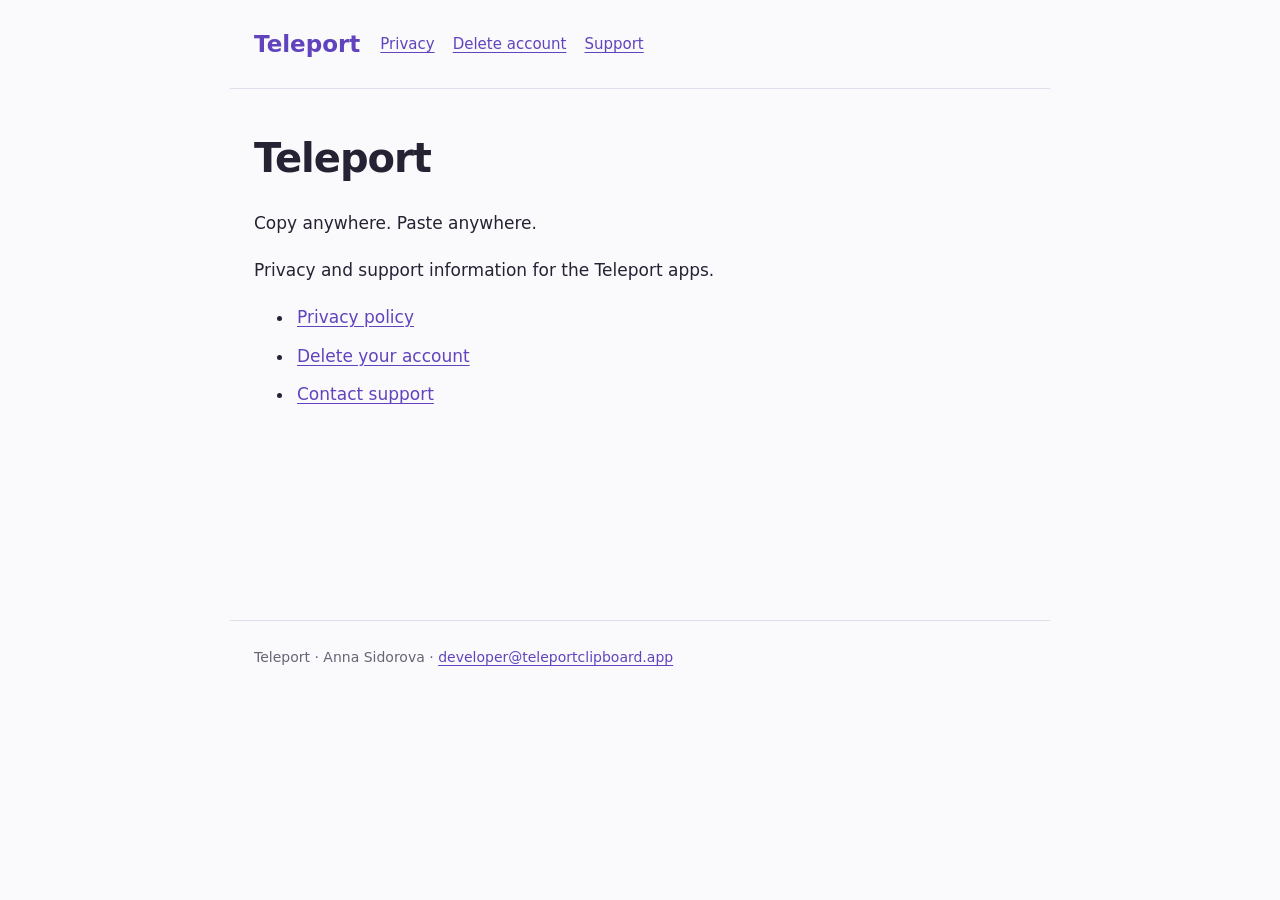
==== teleport/index.html @ 5d541e5c "Publish Teleport privacy, account deletion, and support pages" ====
<!doctype html>
<html lang="en">
<head>
<meta charset="utf-8">
<meta name="viewport" content="width=device-width, initial-scale=1">
<meta name="description" content="Information for Teleport, the cross-device clipboard and file-transfer app.">
<title>Information · Teleport</title>
<link rel="stylesheet" href="style.css">
</head>
<body>
<header><a href="./">Teleport</a><nav aria-label="Teleport information"><a href="privacy.html">Privacy</a><a href="delete-account.html">Delete account</a><a href="support.html">Support</a></nav></header>
<main><h1>Teleport</h1><p>Copy anywhere. Paste anywhere.</p><p>Privacy and support information for the Teleport apps.</p><ul><li><a href="privacy.html">Privacy policy</a></li><li><a href="delete-account.html">Delete your account</a></li><li><a href="support.html">Contact support</a></li></ul></main>
<footer><p>Teleport · Anna Sidorova · <a href="mailto:developer@teleportclipboard.app">developer@teleportclipboard.app</a></p></footer>
</body>
</html>
---- teleport/style.css ----
*{box-sizing:border-box}html{color-scheme:light dark}body{margin:0;background:#faf9fc;color:#252333;font:17px/1.75 system-ui,-apple-system,BlinkMacSystemFont,"Segoe UI",sans-serif}header,main,footer{max-width:820px;margin:auto;padding:24px}header{display:flex;flex-wrap:wrap;align-items:center;gap:20px;border-bottom:1px solid #e0dcea}header>a{font-size:23px;font-weight:750;text-decoration:none}nav{display:flex;gap:18px;flex-wrap:wrap;font-size:15px}a{color:#6144bd;text-underline-offset:3px}a:hover{text-decoration-thickness:2px}a:focus-visible{outline:3px solid #8767e5;outline-offset:4px}h1,h2{line-height:1.25;letter-spacing:-.025em}h1{font-size:clamp(30px,5vw,40px);margin:20px 0 26px}h2{font-size:25px;margin:40px 0 16px}p,li{overflow-wrap:anywhere}li{padding-left:3px;margin:9px 0}footer{border-top:1px solid #e0dcea;font-size:14px;color:#686475;margin-top:36px}main{min-height:55vh}footer p{margin:0}@media(prefers-color-scheme:dark){body{background:#19171f;color:#eeebf4}a{color:#c6b3ff}header,footer{border-color:#393440}footer{color:#b7afc2}}
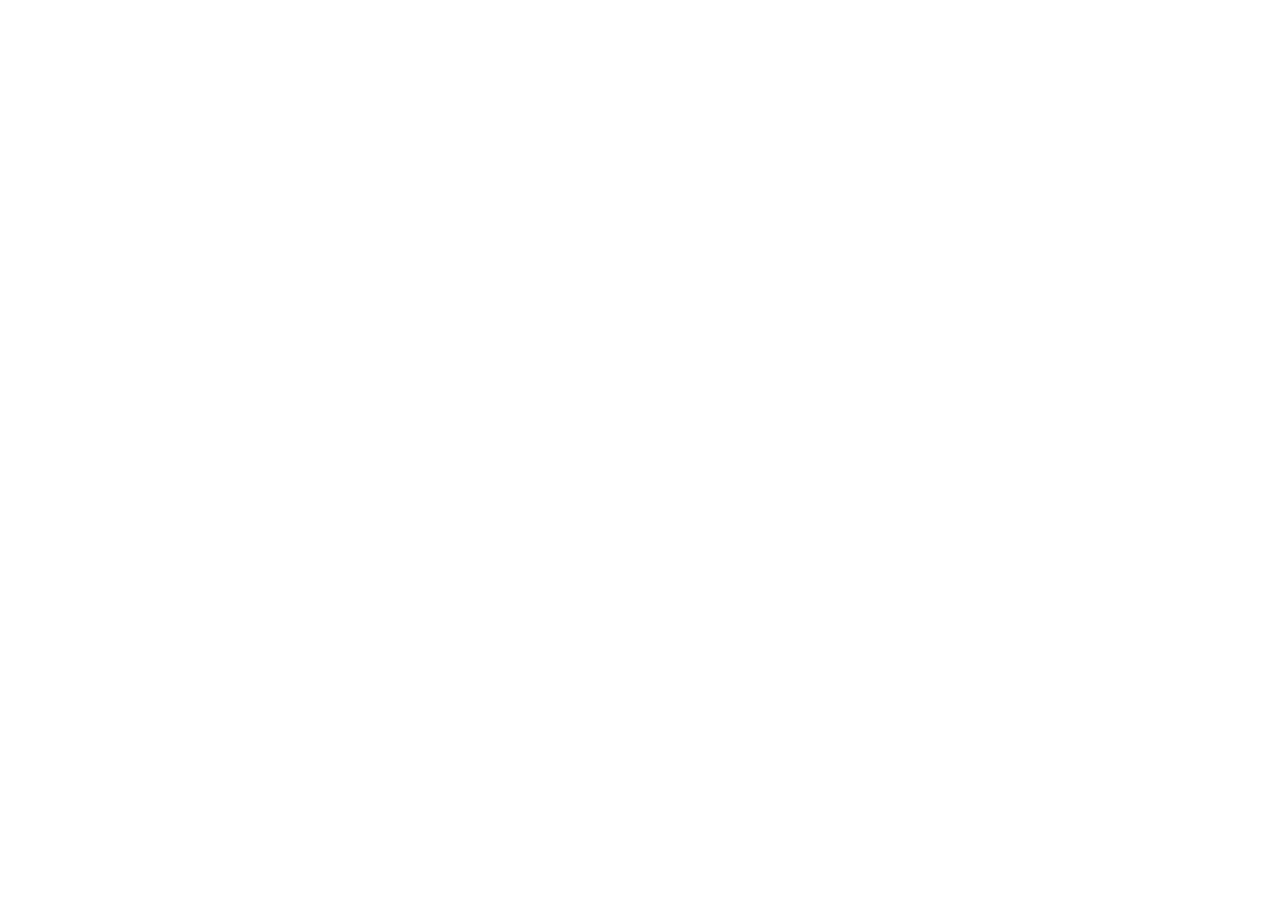
==== commit 03f68b06: "Redirect Teleport information pages to teleportclipboard.app" ====
--- a/teleport/index.html
+++ b/teleport/index.html
@@ -1,15 +1,8 @@
 <!doctype html>
-<html lang="en">
-<head>
-<meta charset="utf-8">
+<html lang="en"><head><meta charset="utf-8">
 <meta name="viewport" content="width=device-width, initial-scale=1">
-<meta name="description" content="Information for Teleport, the cross-device clipboard and file-transfer app.">
-<title>Information · Teleport</title>
-<link rel="stylesheet" href="style.css">
-</head>
-<body>
-<header><a href="./">Teleport</a><nav aria-label="Teleport information"><a href="privacy.html">Privacy</a><a href="delete-account.html">Delete account</a><a href="support.html">Support</a></nav></header>
-<main><h1>Teleport</h1><p>Copy anywhere. Paste anywhere.</p><p>Privacy and support information for the Teleport apps.</p><ul><li><a href="privacy.html">Privacy policy</a></li><li><a href="delete-account.html">Delete your account</a></li><li><a href="support.html">Contact support</a></li></ul></main>
-<footer><p>Teleport · Anna Sidorova · <a href="mailto:developer@teleportclipboard.app">developer@teleportclipboard.app</a></p></footer>
-</body>
-</html>
+<title>Teleport вЂ” page moved</title>
+<link rel="canonical" href="https://teleportclipboard.app/">
+<meta http-equiv="refresh" content="0; url=https://teleportclipboard.app/">
+<meta name="robots" content="noindex, follow">
+</head><body><p>This page has moved to <a href="https://teleportclipboard.app/">https://teleportclipboard.app/</a>.</p></body></html>
